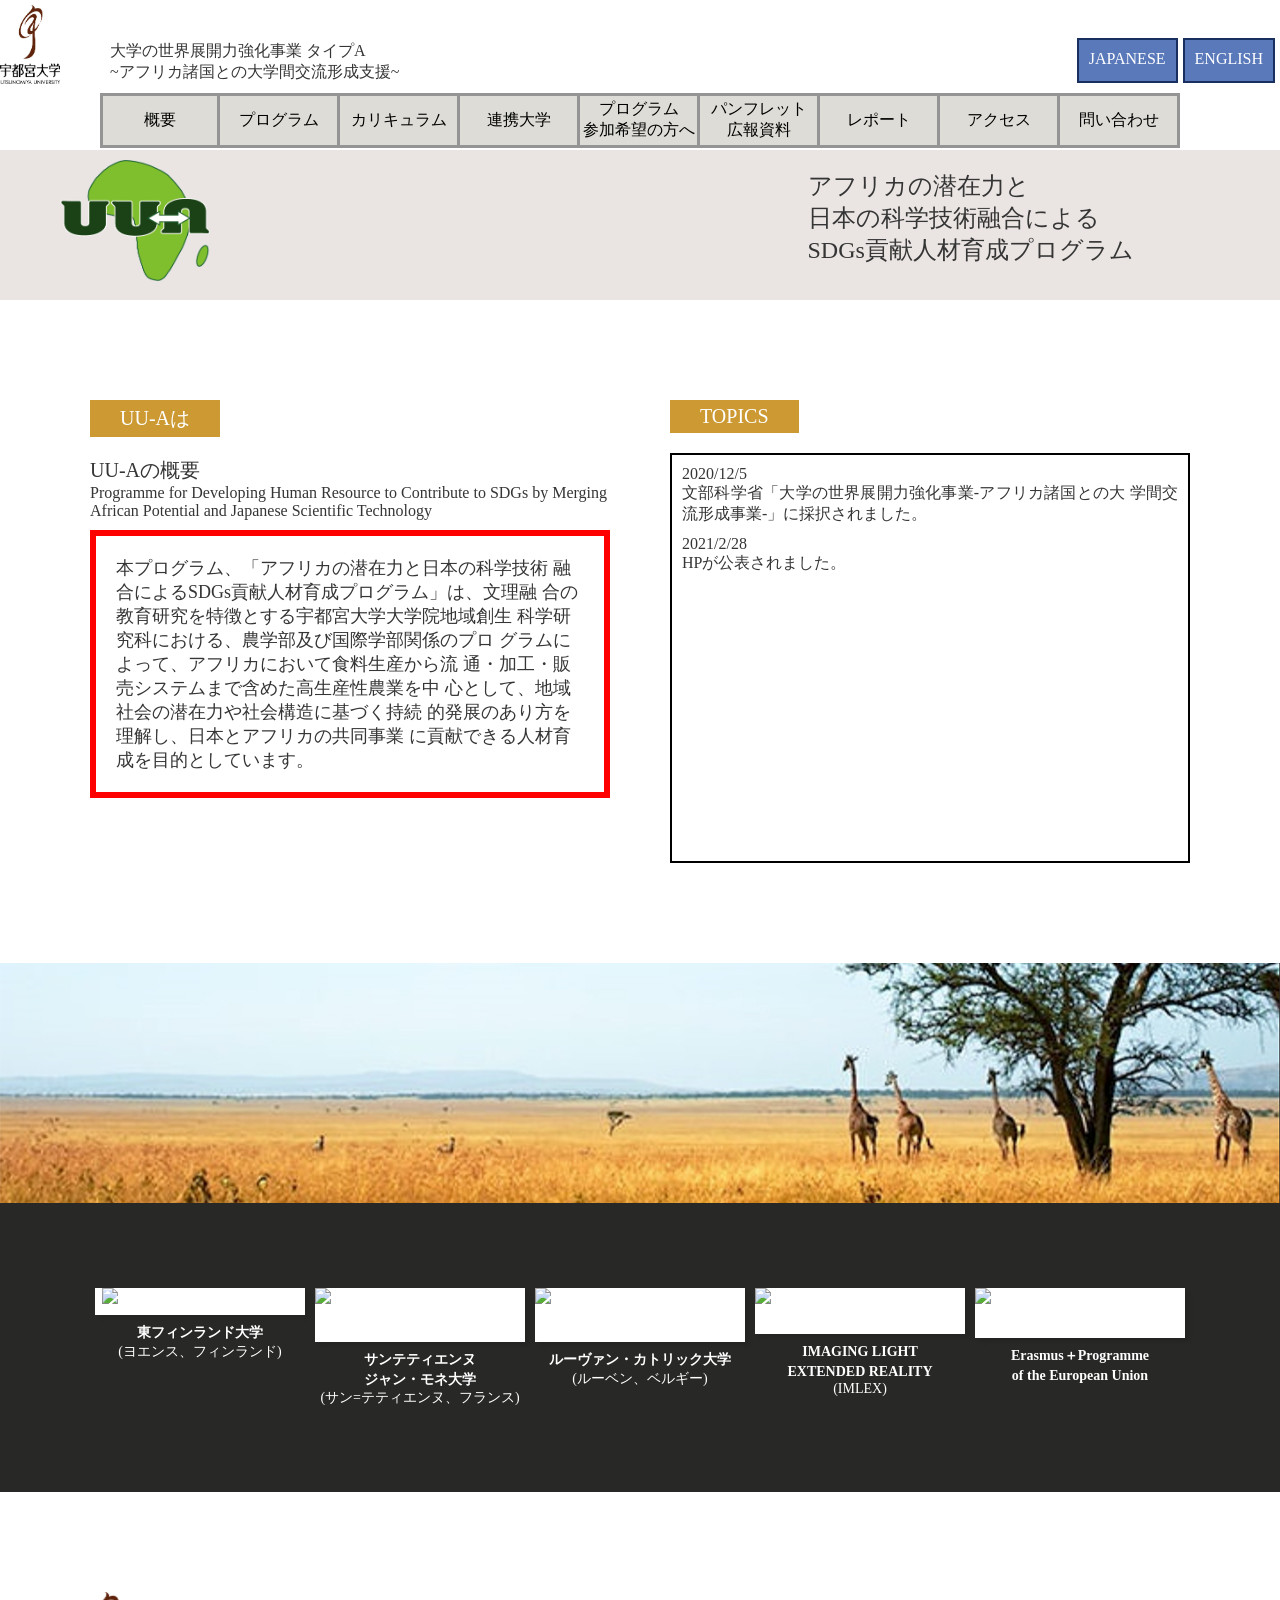
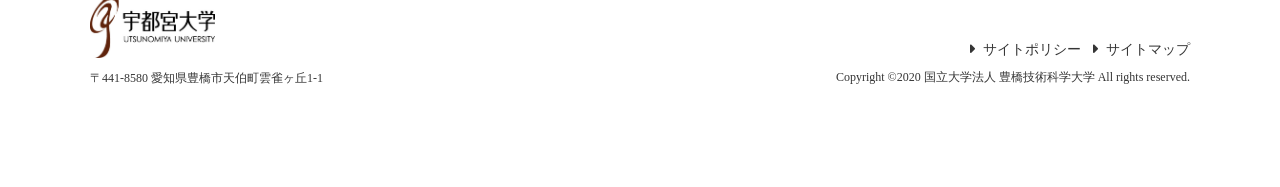
==== index.html @ cc61fa40 "最新" ====
<!DOCTYPE html>
<html lang="ja">
  <head>
    <meta charset="UTF-8" />
    <meta name="viewport" content="width=device-width, initial-scale=1.0" />
    <title>宇都宮大学</title>
    <link rel="stylesheet" href="./assets/styles/style.css" />
    <link rel="stylesheet" href="https://maxcdn.bootstrapcdn.com/font-awesome/4.4.0/css/font-awesome.min.css">
    <script src="//code.jquery.com/jquery-2.2.4.min.js"></script>
    <script src="./assets/js/main.js" defer></script>
  </head>
  <body>
    <header id="header"></header>
    <section id="objective" class="objective c_flex container">
      <div class="objective_left">
        <h2 class="c_title_l">UU-Aは</h2>
        <h3>UU-Aの概要</h3>
        <p>
          Programme for Developing Human Resource to Contribute to SDGs by
          Merging<br />
          African Potential and Japanese Scientific Technology
        </p>
        <div class="objective_text c_border">
          <p>
            本プログラム、「アフリカの潜在力と日本の科学技術
            融合によるSDGs貢献人材育成プログラム」は、文理融
            合の教育研究を特徴とする宇都宮大学大学院地域創生
            科学研究科における、農学部及び国際学部関係のプロ
            グラムによって、アフリカにおいて食料生産から流
            通・加工・販売システムまで含めた高生産性農業を中
            心として、地域社会の潜在力や社会構造に基づく持続
            的発展のあり方を理解し、日本とアフリカの共同事業
            に貢献できる人材育成を目的としています。
          </p>
        </div>
      </div>
      <div class="objective_right">
        <h2 class="c_title_l">TOPICS</h2>
        <ul>
          <li>
            <p>2020/12/5</p>
            <p>
              文部科学省「大学の世界展開力強化事業-アフリカ諸国との大
              学間交流形成事業-」に採択されました。
            </p>
          </li>
          <li>
            <p>2021/2/28</p>
            <p>HPが公表されました。</p>
          </li>
        </ul>
      </div>
    </section>
    <footer id="footer"></footer>
  </body>
</html>
---- assets/styles/style.css ----
@charset "UTF-8";
@import url("reset/reset.css");
html {
  font-size: 20px;
  color: #353535;
}

.container {
  max-width: 1100px;
  margin: 100px auto;
}

.c_title_l {
  display: inline-block;
  padding: 5px 30px;
  background-color: #cc9933;
  color: #ffffff;
}

.c_title_m {
  margin-top: 20px;
  margin-bottom: 10px;
  font-size: 1.2rem;
}

.c_title_s01 {
  background-color: #e6e6fa;
  font-size: 1.2rem;
  padding: 3px 10px;
  margin-right: 20px;
}

.c_title_s02 {
  background-color: #b0c4de;
  font-size: 1.2rem;
  padding: 3px 10px;
  margin-right: 20px;
}

.c_flex {
  display: flex;
}

.c_border {
  border: 6px solid #ff0000;
}

a {
  cursor: pointer;
  word-break: break-all;
}

a:link,
a:visited {
  color: #0000ff;
}

a:hover {
  color: #ff0000;
}

p {
  text-align: justify;
}

.english p {
  text-align: left;
}

@media screen and (min-width: 520px) and (max-width: 959px) {
  html {
    font-size: 18px;
  }

  .container {
    margin: 80px 30px;
  }

  .c_title_m {
    font-size: 1rem;
  }

  .c_title_s01 {
    background-color: #e6e6fa;
    font-size: 1rem;
    padding: 3px 10px;
    margin-right: 20px;
  }

  .c_title_s02 {
    background-color: #b0c4de;
    font-size: 1rem;
    padding: 3px 10px;
    margin-right: 20px;
  }
}
@media screen and (max-width: 519px) {
  html {
    font-size: 18px;
  }

  .container {
    margin: 50px 15px;
  }

  .c_title_m {
    font-size: 1rem;
  }

  .c_title_s01 {
    font-size: 1rem;
    margin-right: 10px;
  }

  .c_title_s02 {
    font-size: 1rem;
  }
}
.header_fixed {
  position: fixed;
  right: 0;
  left: 0;
  top: 0;
  z-index: 10;
  font-size: 0.8rem;
  background-color: #ffffff;
}
.header_area {
  padding: 5px 0;
  margin: 0 auto;
  justify-content: left;
}
.header_area img {
  width: 60px;
}
.header_area_name {
  margin: auto 0 5px 50px;
}
.header_area_lang {
  margin: auto 0 5px auto;
  height: 45px;
}
.header_area_lang li {
  border: 2px solid #192f60;
  background-color: #5a79ba;
  margin-right: 5px;
  padding: 10px;
}
.header_area_lang a {
  text-decoration: none;
  color: #ffffff;
}
.header_nav ul {
  justify-content: center;
}
.header_nav li {
  width: 120px;
  height: 55px;
  border: 3px solid #949495;
  background-color: #dddcd6;
  text-align: center;
  display: table;
}
.header_nav li + li {
  border-left: none;
}
.header_nav a {
  text-decoration: none;
  color: black;
  display: table-cell;
  vertical-align: middle;
}
.header_logo {
  justify-content: space-between;
  margin-top: 150px;
  height: 150px;
  padding: 10px 70px 10px 60px;
  background-color: #eae5e3;
}
.header_logo img {
  width: 150px;
}
.header_logo h2 {
  width: 35%;
  margin-top: 10px;
  font-size: 1.2rem;
}

.header-english_list {
  font-size: 0.5rem;
}
.header-english h2 {
  width: 40%;
  margin-top: 5px;
  font-size: 1rem;
}

@media screen and (min-width: 520px) and (max-width: 959px) {
  .header_area_name {
    font-size: 0.7rem;
  }
  .header_area_lang {
    height: 40px;
    font-size: 0.6rem;
  }
  .header_logo {
    height: 250px;
  }
  .header_logo img {
    width: 200px;
  }
  .header_logo h2 {
    width: 45%;
    margin-top: 30px;
    font-size: 1rem;
  }

  .header-english_area_name {
    font-size: 0.6rem;
  }
  .header-english h2 {
    font-size: 0.8rem;
  }
}
@media screen and (max-width: 519px) {
  .header_area_name {
    margin: auto 0 5px 10px;
    font-size: 0.6rem;
  }
  .header_area_lang {
    height: 35px;
    font-size: 0.5rem;
  }
  .header_logo {
    height: 200px;
  }
  .header_logo img {
    width: 150px;
  }
  .header_logo h2 {
    width: 50%;
    margin-top: 10px;
    font-size: 0.8rem;
  }

  .header-english_area_name {
    font-size: 0.6rem;
  }
  .header-english h2 {
    font-size: 0.8rem;
  }
}

.footer .parallax {
  background-image: url(../img/parallax.jpg);
  height: 240px;
  background-size: cover;
  background-repeat: no-repeat;
  background-position: center top -500.773px;
  -webkit-transition-property: background-position;
  transition-property: background-position;
}

.footer .margin-no-top {
  margin-top: 0%;
}

.footer .bg-black {
  background: #282827;
}
.footer a {
  text-decoration: none;
}
.footer_area img {
  width: 60px;
}
.footer .banners {
  max-width: none;
  flex-direction: row;
  flex-wrap: wrap;
  justify-content: center;
  align-items: flex-start;
  padding: 80px 0 80px;
}
.footer .banners .banner {
  width: 20%;
}
.footer .banners .banner a {
  display: block;
  margin: 5px;
  text-align: center;
  color: #fff;
}
.footer .banners .banner a .img {
  background-color: #fff;
  margin-bottom: 8px;
  box-shadow: 4px 4px 4px rgba(0, 0, 0, 0.1);
}
.footer .banners .banner a .title {
  font-size: 0.7rem;
  line-height: 1.4em;
  font-weight: 700;
}
.footer .banners .banner a .title-bottom {
  font-size: 0.7rem;
}
.footer .banners .img-fluid {
  max-width: 100%;
  height: auto;
}
.footer .bottom {
  justify-content: space-between;
}
.footer .bottom_left .logo {
  margin-bottom: 3%;
}
.footer .bottom_left .logo img {
  width: 125px;
}
.footer .bottom_left .addr {
  font-size: 0.6em;
}
.footer .bottom_right {
  width: 500px;
}
.footer .bottom_right nav#nav-footer {
  margin-top: 49px;
  margin-bottom: 10px;
  text-align: right;
  font-size: 0.7rem;
}
.footer .bottom_right nav#nav-footer ul {
  justify-content: flex-end;
}
.footer .bottom_right nav#nav-footer ul li a {
  padding-left: 12px;
  color: #353535;
}
.footer .bottom_right nav#nav-footer ul li a:before {
  content: "\f0da";
  font-family: FontAwesome;
  font-weight: 900;
  margin-right: 8px;
}
.footer .bottom .copyright {
  text-align: right;
  font-size: 0.6em;
}
.footer .bottom .copyright br {
  display: none;
}

@media screen and (min-width: 520px) and (max-width: 959px) {
  .footer .banners .banner {
    max-width: none;
    width: 33.3333%;
    margin: 0;
  }
  .footer_right .copyright {
    text-align: left;
  }
  .footer_right .copyright br {
    display: unset;
  }
}
@media screen and (max-width: 519px) {
  .footer .parallax {
    height: 160px;
    background-size: 220%;
    background-position: center top -0.773px;
  }
  .footer .banners .banner {
    max-width: 280px;
    margin: auto;
    width: 100%;
  }
  .footer .bottom {
    flex-wrap: wrap;
  }
  .footer .bottom_left {
    width: 100%;
    margin-bottom: 5%;
  }
  .footer .bottom_right {
    width: 100%;
  }
  .footer .bottom_right nav#nav-footer {
    text-align: left;
    margin-bottom: 10px;
    margin-top: unset;
  }
  .footer .bottom_right nav#nav-footer ul {
    display: table-cell;
  }
  .footer .bottom_right .copyright {
    text-align: left;
  }
  .footer .bottom_right .copyright br {
    display: unset;
  }
}
.objective {
  justify-content: space-between;
}
.objective h3 {
  margin-top: 20px;
}
.objective_left {
  width: calc(50% - 30px);
}
.objective_left p {
  font-size: 0.8rem;
  text-align: left;
}
.objective_text {
  margin-top: 10px;
  padding: 20px 20px;
}
.objective_text p {
  font-size: 0.9rem;
}
.objective_right {
  width: calc(50% - 30px);
}
.objective_right ul {
  margin-top: 20px;
  min-height: 410px;
  padding: 10px;
  border: 2px solid #000000;
}
.objective_right li {
  margin-bottom: 10px;
}
.objective_right li p {
  font-size: 0.8rem;
}

@media screen and (max-width: 519px) {
  .objective {
    display: block;
  }
  .objective_left {
    width: 100%;
  }
  .objective_right {
    width: 100%;
    margin-top: 30px;
  }
}
.summary p {
  margin-bottom: 10px;
}
.summary ul {
  width: 70%;
  padding: 20px 20px 15px;
}
.summary li {
  margin-bottom: 10px;
}

@media screen and (max-width: 519px) {
  .summary ul {
    width: 80%;
    margin: 40px auto;
  }
}
.program p {
  margin-bottom: 10px;
}
.program_item01 {
  width: 93%;
  padding: 20px 20px 15px;
}
.program_item01 h4 {
  margin-bottom: 10px;
}
.program_item01 p {
  margin: 10px 40px;
}
.program_item02 {
  width: 70%;
  padding: 10px 20px 15px;
  margin-top: 50px;
}

@media screen and (max-width: 519px) {
  .program_item01 {
    width: 100%;
    padding: 20px 10px 15px;
  }
  .program_item01 p {
    margin: 10px 20px;
  }
  .program_item02 {
    width: 100%;
  }
}
.curriculum_wrapper {
  margin-top: 20px;
  padding: 10px;
}
.curriculum p {
  margin: 25px 40px;
}
.curriculum ul {
  margin-left: 100px;
}
.curriculum_text {
  padding: 0 50px;
}

@media screen and (min-width: 520px) and (max-width: 959px) {
  .curriculum_text {
    padding: 0;
  }
}
@media screen and (max-width: 519px) {
  .curriculum ul {
    margin-left: 20px;
  }
  .curriculum_text {
    padding: 0;
  }
}
.university_place {
  margin-top: 30px;
  text-align: center;
}
.university_place img {
  width: 70%;
}
.university_partner {
  width: 90%;
  margin: 0 auto;
}
.university_partner_img img {
  width: 100%;
}
.university_partner_table, .university_item_table {
  margin: 0 auto;
  border-collapse: separate;
  border-spacing: 5px;
  font-size: 0.8rem;
  width: 100%;
}
.university_partner_table td, .university_item_table td {
  padding: 3px;
  background: #f5f5f5;
}
.university_partner_table td:first-child, .university_item_table td:first-child {
  width: 35%;
}
.university_partner_table tr:nth-child(odd) td, .university_item_table tr:nth-child(odd) td {
  background: #dcdcdc;
}
.university_items, .university_item {
  width: 95%;
  margin: 30px auto;
}
.university_name {
  justify-content: space-between;
  align-items: center;
  background-color: #a9a9a9;
  padding: 0 10px 0 30px;
  margin: 30px 5px 0px;
  color: #ffffff;
  font-size: 0.9rem;
  font-weight: bold;
}
.university_name img {
  width: 80px;
}

.university-english_img {
  justify-content: space-between;
  margin-top: 50px;
}
.university-english_img_partner {
  width: calc(50% - 10px);
  margin-top: 50px;
}
.university-english_img_partner img {
  width: 100%;
}
.university-english_img_japan {
  width: calc(50% - 30px);
}
.university-english_img_japan img {
  width: 100%;
}
.university-english span {
  color: red;
}

@media screen and (max-width: 519px) {
  .university_kenya {
    width: 100%;
  }
  .university_items, .university_item {
    width: 100%;
    margin: 30px auto;
  }
  .university_name img {
    width: 60px;
  }
}
.admission {
  width: 95%;
}
.admission_item {
  margin: 30px 0 30px;
}
.admission_item_table {
  margin: 0 auto;
  border-collapse: separate;
  border-spacing: 5px;
  width: 100%;
}
.admission_item_table td {
  padding: 10px;
  background: #b0c4de;
}
.admission_item_table td:first-child {
  width: 35%;
}
.admission_item_table tr:nth-child(odd) td {
  background: #e6e6fa;
}
.admission_item_table_list {
  margin-left: 20px;
  list-style: disc;
}
.admission_item_text p:not(:first-of-type) {
  padding-left: 30px;
}
.admission_application {
  padding: 10px;
}
.admission_application_text {
  margin-left: 100px;
}
.admission_application_text span {
  margin-left: 30px;
  color: red;
}
.admission_faq {
  padding: 10px;
}
.admission_faq_ans {
  padding: 10px;
  margin: 30px 20px 20px 100px;
}
.admission_description p {
  margin-left: 100px;
  color: red;
}

@media screen and (max-width: 519px) {
  .admission_faq_ans {
    margin: 30px 20px 20px 50px;
  }
}
.brochure h3 {
  padding: 10px;
}
.brochure_img {
  margin: 50px;
  text-align: center;
}
.brochure_pdf {
  width: 50%;
  padding: 10px 20px;
}
.brochure_pdf img {
  margin-left: 100px;
}

@media screen and (min-width: 520px) and (max-width: 959px) {
  .brochure_pdf {
    width: 80%;
    margin: 0 auto;
    padding: 10px 20px;
  }
  .brochure_pdf img {
    margin-left: 50px;
  }
}
@media screen and (max-width: 519px) {
  .brochure_img {
    margin: 20px;
  }
  .brochure_pdf {
    width: 100%;
    padding: 10px 20px;
  }
  .brochure_pdf img {
    margin-left: 0px;
  }
}
.report_item {
  padding: 10px 0 10px 10px;
}
.report_item_table {
  margin: 30px 10px 0 90px;
  border-collapse: separate;
  border-spacing: 5px;
  width: 90%;
}
.report_item_table td {
  padding: 10px;
  background: #b0c4de;
}
.report_item_table td:first-child {
  width: 30%;
}
.report_item_table tr:nth-child(odd) td {
  background: #e6e6fa;
}
.report_work span, .report_foreign_student span {
  margin-left: 50px;
  color: red;
}

.report-english_list {
  margin-left: 90px;
}

@media screen and (min-width: 520px) and (max-width: 959px) {
  .report_item_table {
    margin: 30px 10px 0 30px;
  }
}
@media screen and (max-width: 519px) {
  .report_item_table {
    width: 100%;
    margin: 30px 0;
  }
}
.access_img {
  text-align: center;
}
.access_detail {
  margin: 50px 10px;
}
.access_detail h5 {
  text-decoration: underline;
  margin-top: 20px;
}
.access_table td {
  padding-right: 10px;
}
.access p {
  margin: 10px;
}

@media screen and (min-width: 520px) and (max-width: 959px) {
  .access_img {
    text-align: center;
  }
  .access_img img {
    width: 80%;
  }
}
@media screen and (max-width: 519px) {
  .access_img {
    text-align: center;
  }
  .access_img img {
    width: 80%;
  }
}/*# sourceMappingURL=style.css.map */
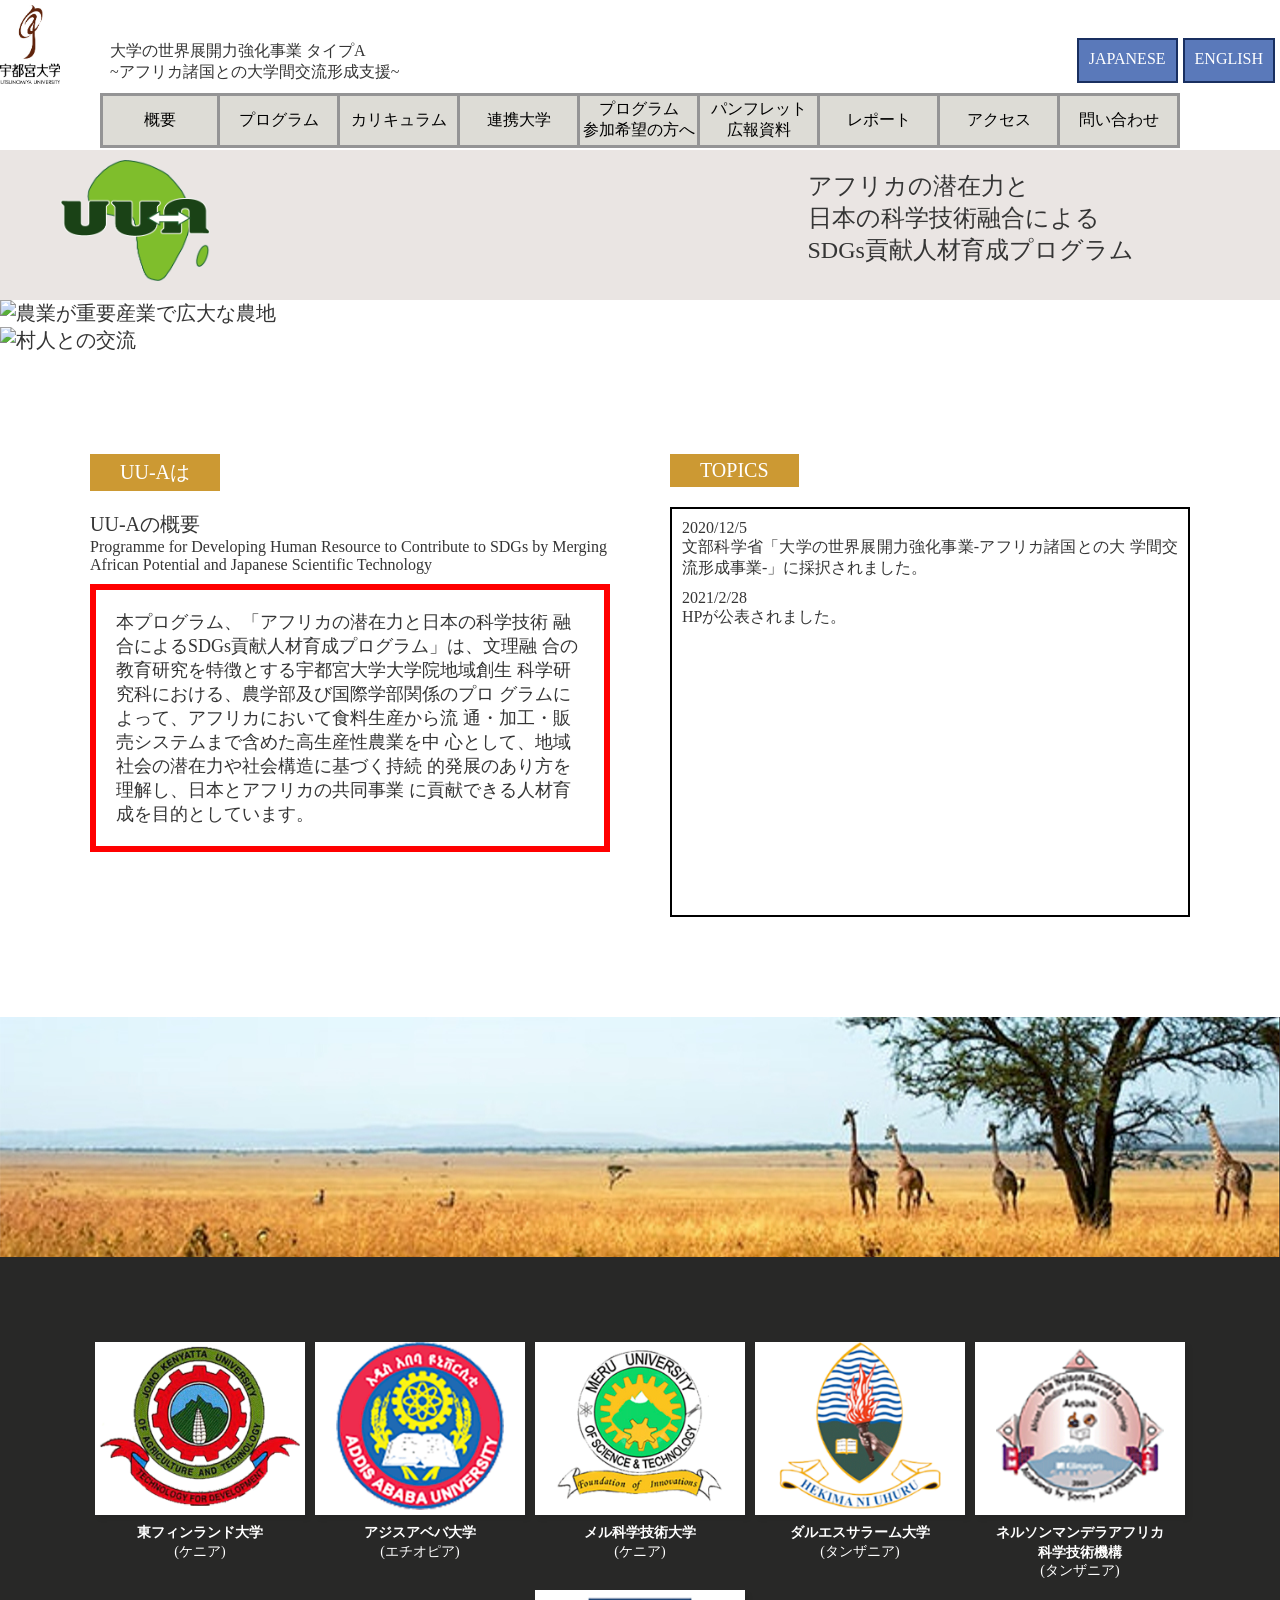
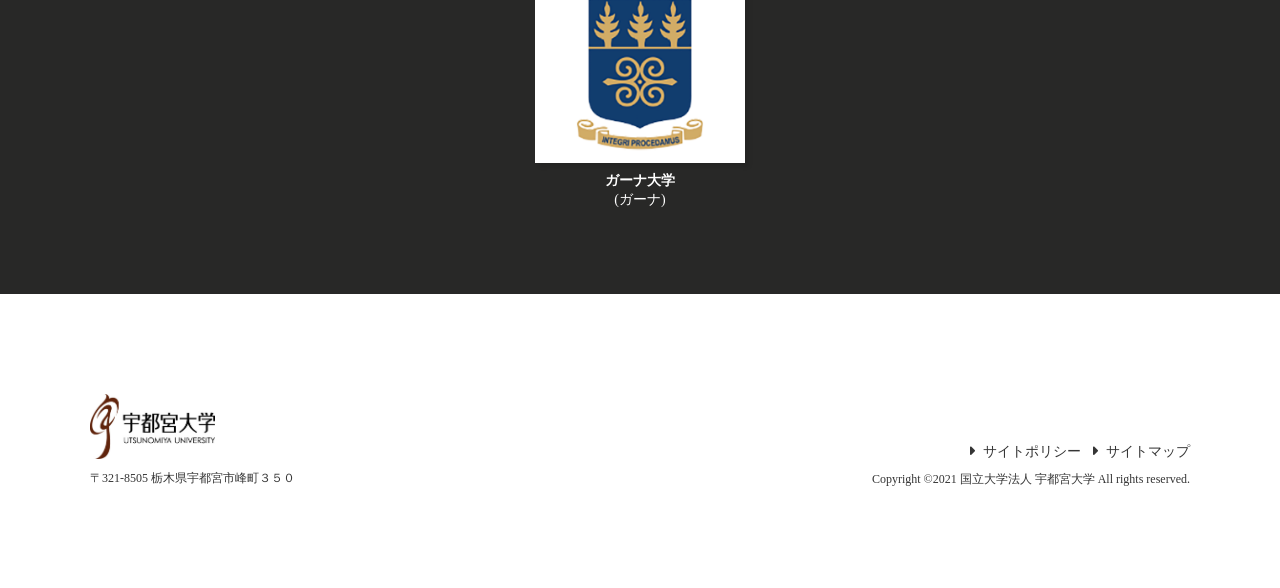
==== commit 8eddefa8: "slickの設定" ====
--- a/index.html
+++ b/index.html
@@ -6,11 +6,19 @@
     <title>宇都宮大学</title>
     <link rel="stylesheet" href="./assets/styles/style.css" />
     <link rel="stylesheet" href="https://maxcdn.bootstrapcdn.com/font-awesome/4.4.0/css/font-awesome.min.css">
+    <link href="./assets/js/slick/slick-theme.css" rel="stylesheet" type="text/css">
+    <link href="./assets/js/slick/slick.css" rel="stylesheet" type="text/css">
     <script src="//code.jquery.com/jquery-2.2.4.min.js"></script>
     <script src="./assets/js/main.js" defer></script>
   </head>
   <body>
     <header id="header"></header>
+
+    <ul class="slider mypattern">
+      <li><img src="./assets/img/slider_img_980x430_1.jpg" class="img-fluid" alt="農業が重要産業で広大な農地"></li>
+      <li><img src="./assets/img/slider_img_980x430_2.jpg" class="img-fluid" alt="村人との交流"></li>
+    </ul>
+
     <section id="objective" class="objective c_flex container">
       <div class="objective_left">
         <h2 class="c_title_l">UU-Aは</h2>
@@ -52,5 +60,8 @@
       </div>
     </section>
     <footer id="footer"></footer>
+    <!-- slick -->
+    <script type="text/javascript" src="./assets/js/slick/slick.min.js"></script>
+    <script type="text/javascript" src="./assets/js/slider.js" defer></script>
   </body>
 </html>
